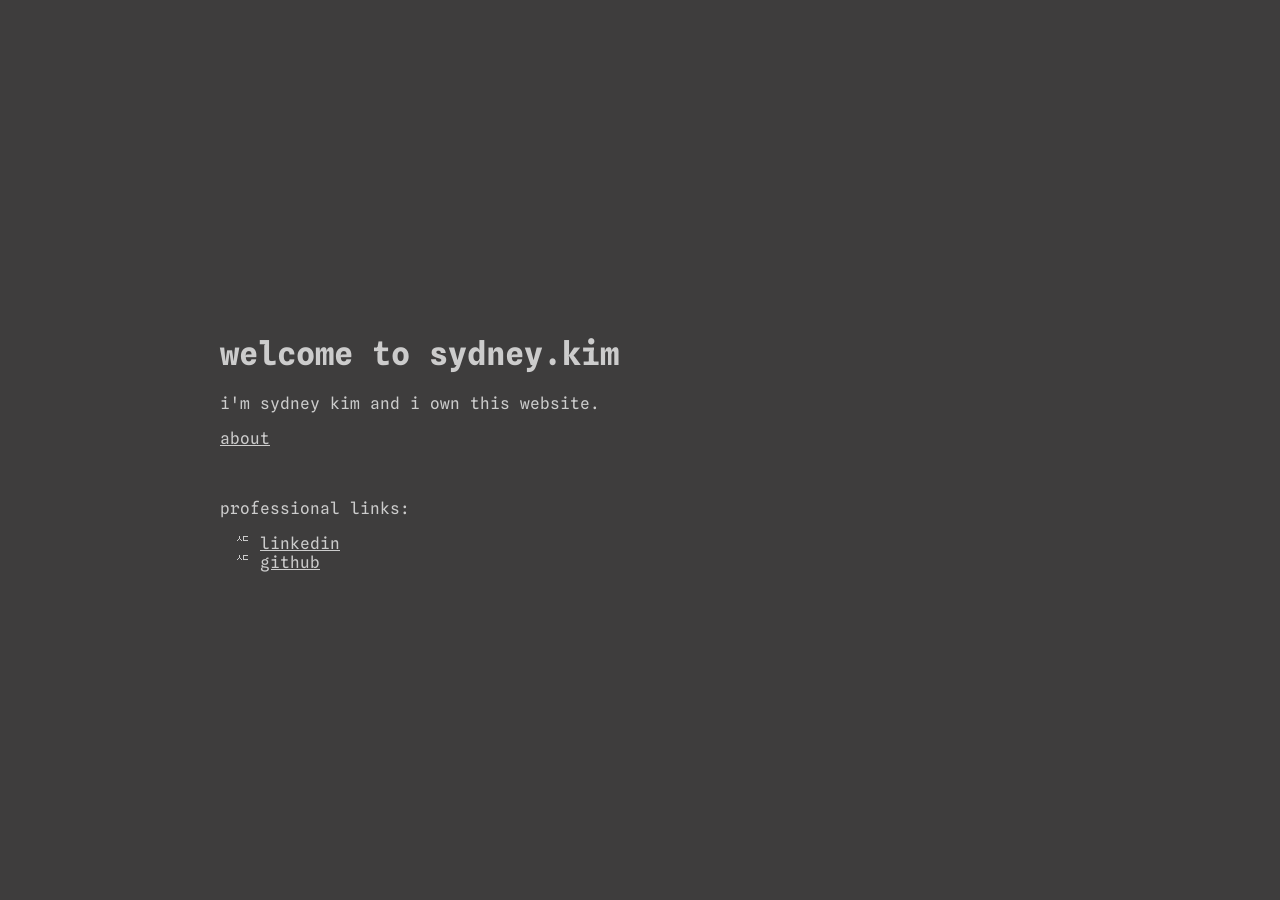
==== index.html @ fbdaee8d "workaround to point back to home" ====
<!DOCTYPE html>
<html lang="en">

<head>
  <meta charset="utf-8">
  <meta http-equiv="X-UA-Compatible" content="IE=edge">
  <meta name="viewport" content="width=device-width, initial-scale=1">

  <title>sydney kim</title>
<link rel="preconnect" href="https://fonts.googleapis.com">
<link rel="preconnect" href="https://fonts.gstatic.com" crossorigin>
<link href="https://fonts.googleapis.com/css2?family=Exo+2:ital,wght@0,100..900;1,100..900&family=Spline+Sans+Mono:ital,wght@0,300..700;1,300..700&family=Winky+Sans:ital,wght@0,300..900;1,300..900&display=swap" rel="stylesheet">

  <link rel="icon" href="images/smallersydlogo.png" />

  <style>
    html {
      display: flex;
      height: 100vh;
      justify-content: center;
      align-items: center;
    }

    body {
      font-family: 'Spline Sans Mono', monospace;
      background-color: #3e3d3d;
      max-width: 84ch;
      width: 84ch;
      padding: 0 2ch;
      color: #ccc;
      overflow: hidden;
    }

    a:visited {
      color: #999;
    }

    a {
      color: #ccc;
    }

    ul {
      list-style-type: "ᄯ ";
    }
  </style>
</head>

<body>
  <h1>welcome to sydney.kim</h1>
  <p>i'm sydney kim and i own this website.</p>
  <p>
    <a href="/about">about</a>
  </p>

  <br>
  
  <p>professional links:</p>
  <ul>
    <li><a rel="noreferrer" href="https://www.linkedin.com/in/sydneyk1m/">linkedin</a></li>
    <li><a rel="noreferrer" href="https://github.com/sydneyk1m">github</a></li>
  </ul>
</body>

</html>
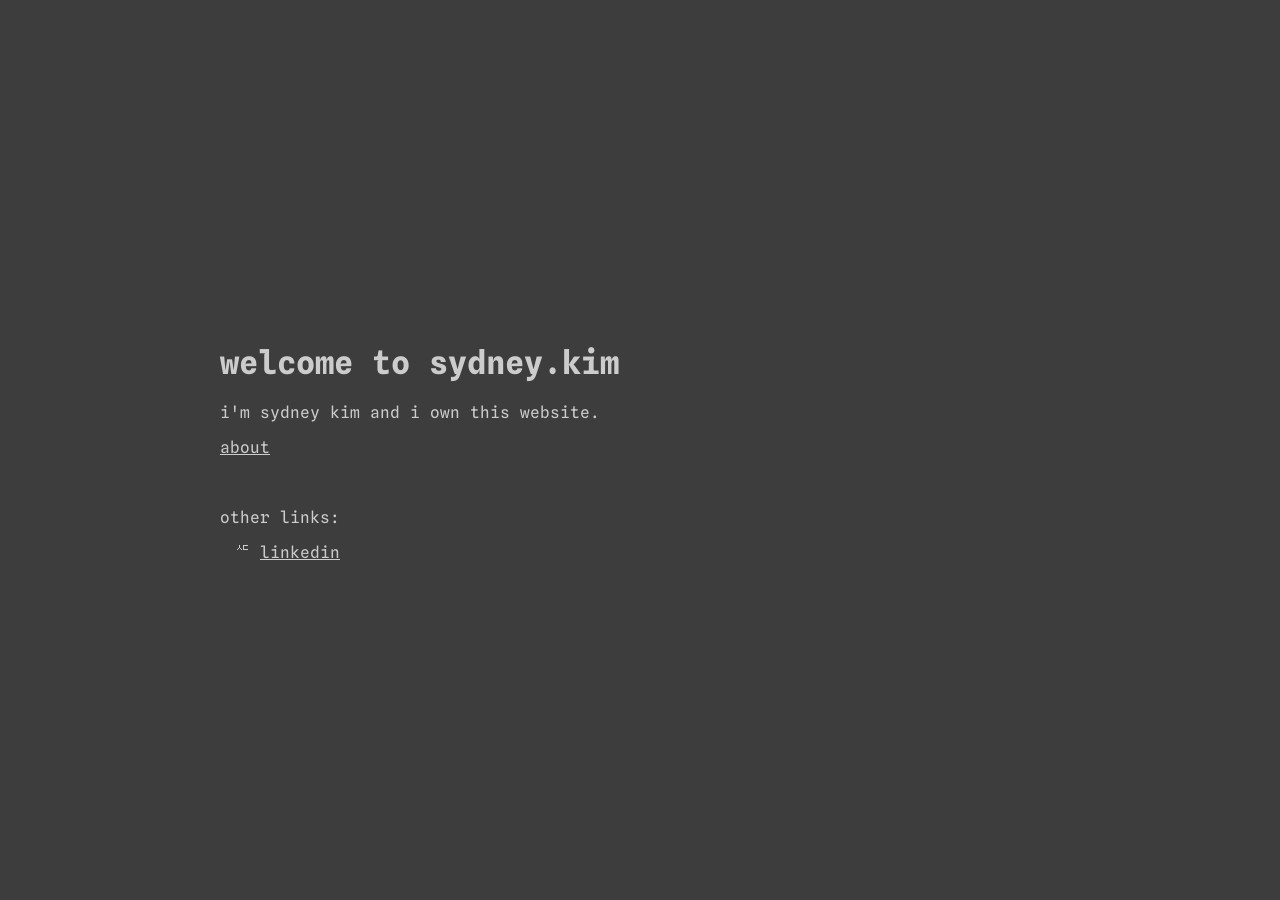
==== commit 967b9b11: "simplifying most of it" ====
--- a/index.html
+++ b/index.html
@@ -55,10 +55,9 @@
 
   <br>
   
-  <p>professional links:</p>
+  <p>other links:</p>
   <ul>
     <li><a rel="noreferrer" href="https://www.linkedin.com/in/sydneyk1m/">linkedin</a></li>
-    <li><a rel="noreferrer" href="https://github.com/sydneyk1m">github</a></li>
   </ul>
 </body>
 
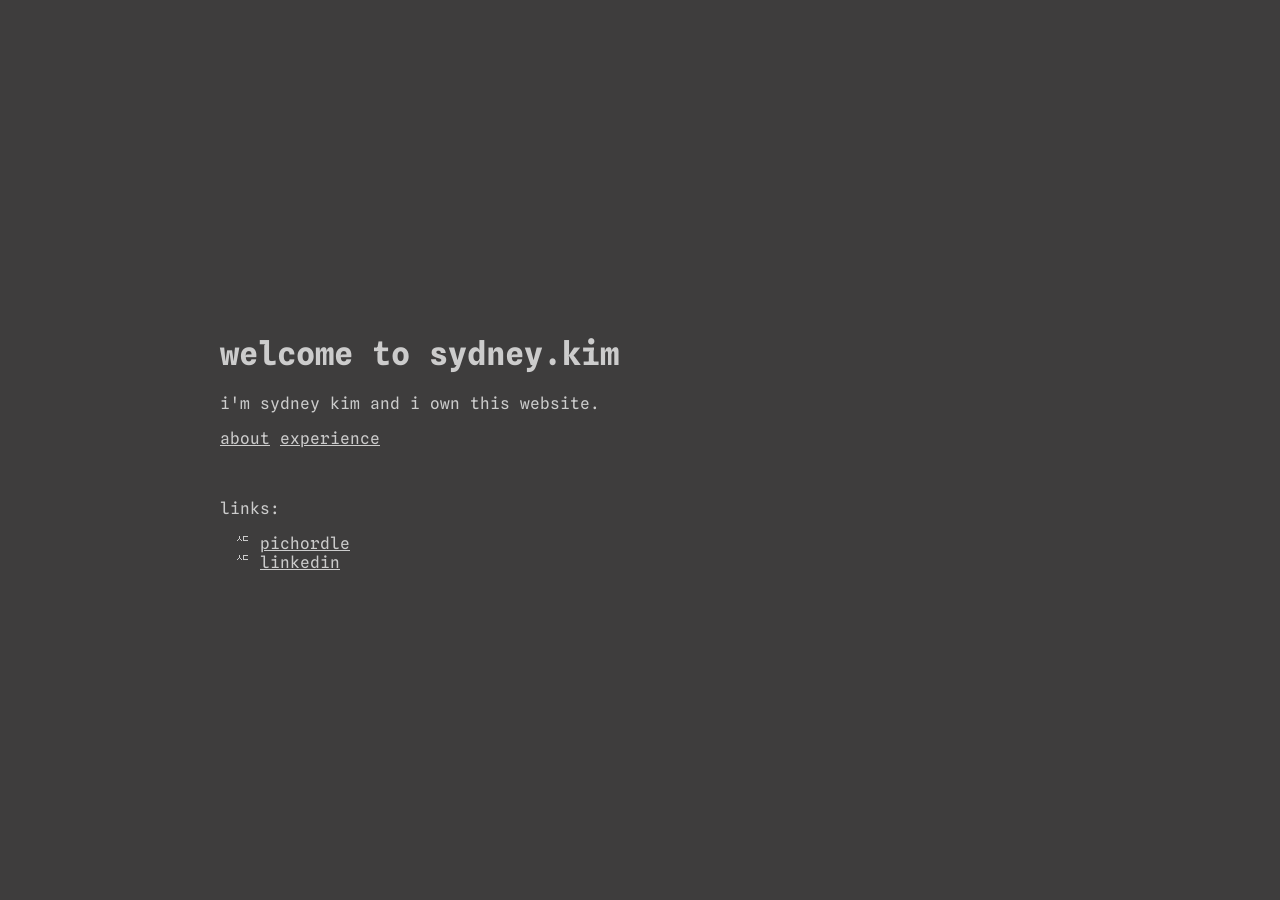
==== commit 68de8104: "added pichordle to index, testing out link to it. also updated readme finally" ====
--- a/index.html
+++ b/index.html
@@ -51,12 +51,14 @@
   <p>i'm sydney kim and i own this website.</p>
   <p>
     <a href="/about">about</a>
+    <a href="/experience">experience</a>
   </p>
 
   <br>
   
-  <p>other links:</p>
+  <p>links:</p>
   <ul>
+    <li><a href="/pichordle">pichordle</a></li>
     <li><a rel="noreferrer" href="https://www.linkedin.com/in/sydneyk1m/">linkedin</a></li>
   </ul>
 </body>
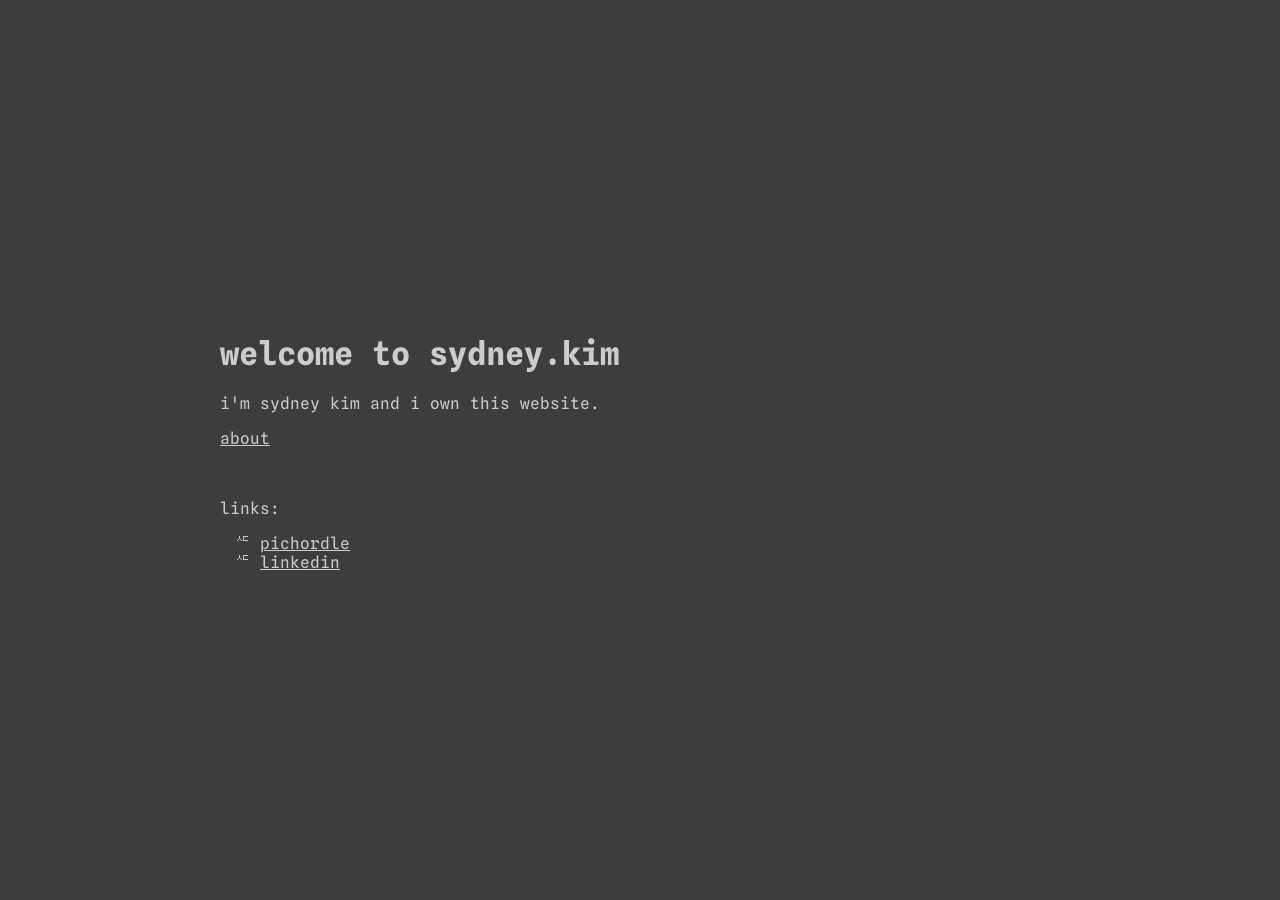
==== commit c4edf4ae: "index experience link removed" ====
--- a/index.html
+++ b/index.html
@@ -51,7 +51,7 @@
   <p>i'm sydney kim and i own this website.</p>
   <p>
     <a href="/about">about</a>
-    <a href="/experience">experience</a>
+    <!-- <a href="/experience">experience</a> -->
   </p>
 
   <br>
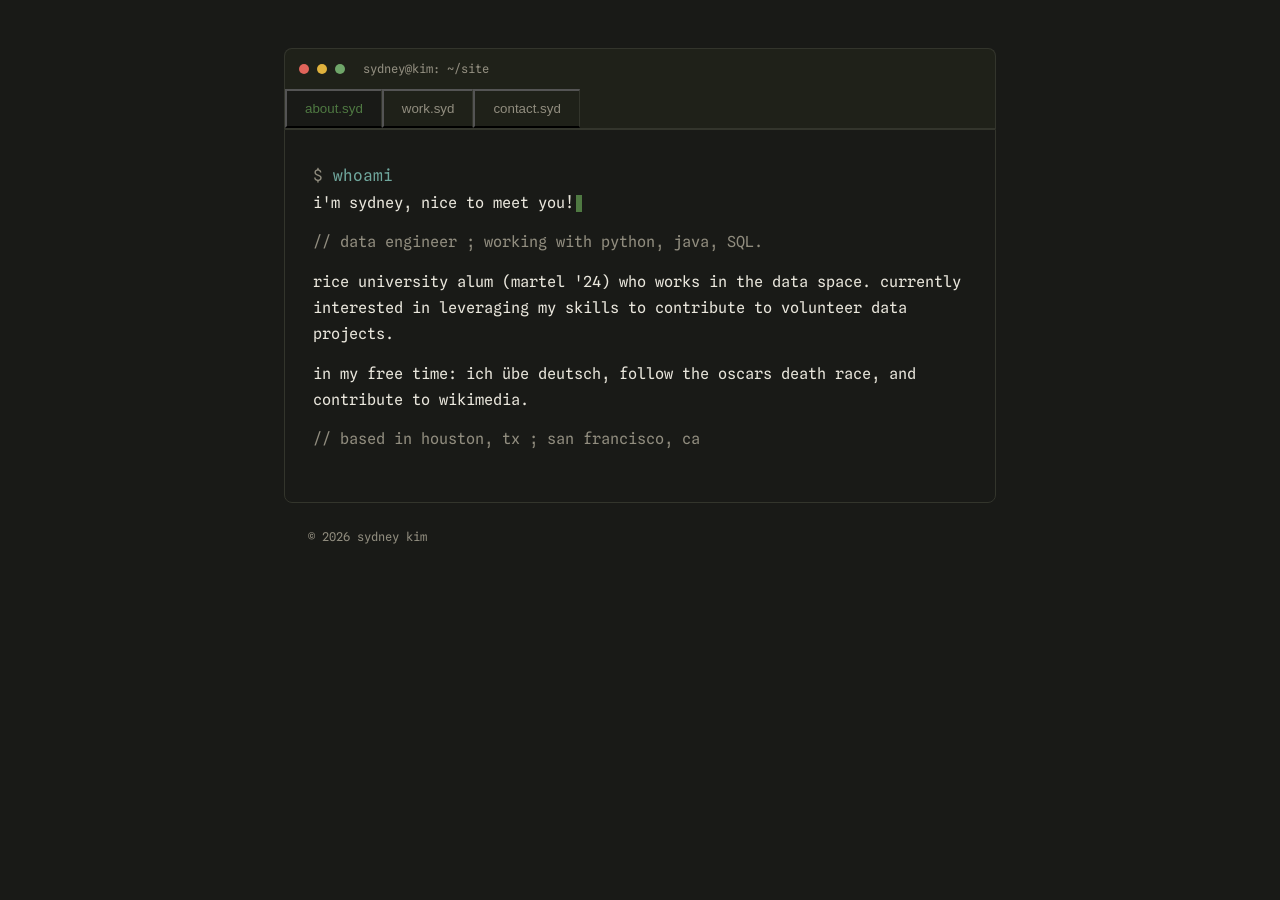
==== commit acee9a57: "cleaned up repo and updated landing page to 2.0" ====
--- a/index.html
+++ b/index.html
@@ -1,66 +1,243 @@
-
 <!DOCTYPE html>
 <html lang="en">
-
 <head>
-  <meta charset="utf-8">
-  <meta http-equiv="X-UA-Compatible" content="IE=edge">
-  <meta name="viewport" content="width=device-width, initial-scale=1">
-
-  <title>sydney kim</title>
+<meta charset="UTF-8">
+<meta name="viewport" content="width=device-width, initial-scale=1.0">
+<title>sydney kim</title>
+<link rel="icon" href="images/smallersydlogo.png" />
 <link rel="preconnect" href="https://fonts.googleapis.com">
-<link rel="preconnect" href="https://fonts.gstatic.com" crossorigin>
 <link href="https://fonts.googleapis.com/css2?family=Exo+2:ital,wght@0,100..900;1,100..900&family=Spline+Sans+Mono:ital,wght@0,300..700;1,300..700&family=Winky+Sans:ital,wght@0,300..900;1,300..900&display=swap" rel="stylesheet">
-
-  <link rel="icon" href="images/smallersydlogo.png" />
-
-  <style>
-    html {
-      display: flex;
-      height: 100vh;
-      justify-content: center;
-      align-items: center;
+<style>
+  :root{
+    --bg: #191A17;
+    --panel: #1F2119;
+    --ink: #E9E6DC;
+    --ink-dim: #918D7F;
+    --green: #4F7942;
+    --teal: #6FA69C;
+    --line: #33352C;
+  }
+  *{ box-sizing: border-box; }
+  body{
+    margin:0;
+    background: var(--bg);
+    color: var(--ink);
+    font-family: 'Spline Sans Mono', monospace;
+    line-height: 1.7;
+    -webkit-font-smoothing: antialiased;
+  }
+  a{ color: var(--green); text-decoration: none; }
+  a:hover{ text-decoration: underline; }
+  a:focus-visible, button:focus-visible{ outline: 2px solid var(--green); outline-offset: 3px; }
+
+  .shell{
+    max-width: 760px;
+    margin: 0 auto;
+    padding: 48px 24px 80px;
+  }
+
+  /* Fake window chrome */
+  .titlebar{
+    display:flex; align-items:center; gap:8px;
+    padding: 10px 14px;
+    background: var(--panel);
+    border: 1px solid var(--line);
+    border-bottom: none;
+    border-radius: 8px 8px 0 0;
+  }
+  .dot{ width:10px; height:10px; border-radius:50%; }
+  .dot.r{ background:#E0645A; }
+  .dot.y{ background:#E0B23D; }
+  .dot.g{ background:#6FA669; }
+  .titlebar span.mono{
+    margin-left: 10px;
+    font-size: 0.75rem;
+    color: var(--ink-dim);
+  }
+
+  .tabs{
+    display:flex;
+    background: var(--panel);
+    border: 1px solid var(--line);
+    border-top: none;
+    font-size: 0.8rem;
+  }
+  .tab{
+    padding: 10px 18px;
+    color: var(--ink-dim);
+    cursor: pointer;
+    border-right: 1px solid var(--line);
+    background: transparent;
+    transition: background 0.15s ease, color 0.15s ease;
+  }
+  .tab.active{ background: var(--bg); color: var(--green); }
+  .tab:hover{ color: var(--ink); }
+
+  .terminal{
+    background: var(--bg);
+    border: 1px solid var(--line);
+    border-radius: 0 0 8px 8px;
+    padding: 32px 28px 36px;
+    min-height: 340px;
+  }
+
+  .prompt{ color: var(--teal); }
+  .prompt::before{ content: "$ "; color: var(--ink-dim); }
+
+  #typed{ white-space: pre-wrap; }
+  .cursor{
+    display:inline-block;
+    width: 6px; height: 1.1em;
+    background: var(--green);
+    vertical-align: text-bottom;
+    animation: blink 1s step-end infinite;
+    margin-left: 2px;
+  }
+  @keyframes blink{ 50%{ opacity: 0; } }
+
+  h1.name{
+    font-family: 'Spline Sans Mono', sans-serif;
+    font-weight: 550;
+    font-size: clamp(2.1rem, 5vw, 3.1rem);
+    color: var(--ink);
+    margin: 4px 0 4px;
+    line-height: 1;
+  }
+  .role{
+    color: var(--ink-dim);
+    font-size: 0.95rem;
+    margin: 0 0 28px;
+  }
+  .role .green{ color: var(--green); }
+
+  section.panel-section{ display:none; }
+  section.panel-section.active{ display:block; }
+
+  p{ color: var(--ink); margin: 0 0 14px; font-size: 0.95rem; }
+  .comment{ color: var(--ink-dim); }
+  .comment::before{ content: "// "; }
+
+  .work-block{
+    border-left: 2px solid var(--line);
+    padding-left: 16px;
+    margin: 22px 0;
+  }
+  .work-block .path{ color: var(--teal); font-size: 0.85rem; }
+  .work-block .desc{ color: var(--ink-dim); font-size: 0.88rem; margin: 4px 0 8px; }
+  .work-block a{ font-size: 0.85rem; }
+
+  .field{
+    display:flex; gap: 10px; margin-bottom: 10px; font-size: 0.9rem;
+  }
+  .field .key{ color: var(--teal); width: 90px; flex-shrink:0; }
+  .field .val a{ color: var(--green); }
+
+  footer{
+    max-width: 760px;
+    margin: 24px auto 0;
+    padding: 0 24px;
+    color: var(--ink-dim);
+    font-size: 0.75rem;
+  }
+
+  @media (max-width: 560px){
+    .shell{ padding: 28px 14px 60px; }
+    .tab{ padding: 10px 12px; }
+    .terminal{ padding: 24px 18px 28px; }
+  }
+</style>
+</head>
+<body>
+<div class="shell">
+
+  <div class="titlebar">
+    <span class="dot r"></span><span class="dot y"></span><span class="dot g"></span>
+    <span class="mono">sydney@kim: ~/site</span>
+  </div>
+
+  <div class="tabs" role="tablist" aria-label="Site sections">
+    <button class="tab active" data-tab="about" role="tab" aria-selected="true">about.syd</button>
+    <button class="tab" data-tab="work" role="tab" aria-selected="false">work.syd</button>
+    <button class="tab" data-tab="contact" role="tab" aria-selected="false">contact.syd</button>
+  </div>
+
+  <div class="terminal">
+    <div class="prompt">whoami</div>
+    <p id="typed"><span class="cursor"></span></p>
+
+    <section class="panel-section active" data-panel="about">
+      <p class="comment">data engineer ; working with python, java, SQL.</p>
+      <p>rice university alum (martel '24) who works in the data space. currently interested in leveraging my skills to contribute to volunteer data projects.</p>
+      <p>in my free time: ich übe deutsch, follow the oscars death race, and contribute to wikimedia.</p>
+      <p class="comment">based in houston, tx ; san francisco, ca</p>
+    </section>
+
+    <section class="panel-section" data-panel="work">
+      <p class="comment">featured projects - coding and writing. message me to ask about current work!</p>
+      <div class="work-block">
+        <div class="path">~/work/pichordle-july-2026</div>
+        <div class="desc">a small html/css-based wordle clone that syncs with the daily answer and times you automatically. try it out and let me know if there are bugs!</div>
+        <a href="/pichordle">→ sydney.kim/pichordle</a>
+      </div>
+      <div class="work-block">
+        <div class="path">~/work/crash-alert-march-2025</div>
+        <div class="desc">full-stack RESTful spring boot react web app w/ crud user mgmt. utilizing tomtom traffic api w/restclient to request real-time accident info from a city of choice; optional e-mail alert functionality.</div>
+        <a href="https://github.com/sydneyk1m/crashalert">→ github.com/sydneyk1m/crashalert</a>
+      </div>
+      <div class="work-block">
+        <div class="path">~/work/my-senior-thesis-2024</div>
+        <div class="desc">titled 'the transformations of lewis mumford: prophecy, utopia, and the young radicals of the 20th century'. intervened in the scholarly space discussing our last great humanist, lewis mumford, and his dismissive relationship with the new left as a case study for the deterioration of his luminary utopic worldview. reach out if you care!</div>
+        <a href="/documents/you-got-honors.pdf">→ you-got-honors.pdf</a>
+      </div>
+    </section>
+
+    <section class="panel-section" data-panel="contact">
+      <p class="comment">open to volunteer/work opportunities and academic </p>
+      <div class="field"><span class="key">email</span><span class="val"><a href="mailto:sydneykim@alumni.rice.edu">sydneykim@alumni.rice.edu</a></span></div>
+      <div class="field"><span class="key">github</span><span class="val"><a href="https://github.com/sydneyk1m">github.com/sydneyk1m</a></span></div>
+      <div class="field"><span class="key">linkedin</span><span class="val"><a href="https://www.linkedin.com/in/sydneyk1m/">linkedin.com/sydneyk1m</a></span></div>
+      <!-- <div class="field"><span class="key">status</span><span class="val">something else</span></div> -->
+    </section>
+  </div>
+
+  <!-- <h1 class="name">sydney kim</h1> -->
+  <!-- <p class="role"><span class="green"></span></p> -->
+
+  <footer>© 2026 sydney kim</footer>
+</div>
+
+<script>
+  // typed-type intro
+  const line = "i'm sydney, nice to meet you!";
+  const el = document.getElementById('typed');
+  let i = 0;
+  function type(){
+    if(i <= line.length){
+      el.innerHTML = line.slice(0, i) + '<span class="cursor"></span>';
+      i++;
+      setTimeout(type, 28);
     }
-
-    body {
-      font-family: 'Spline Sans Mono', monospace;
-      background-color: #3e3d3d;
-      max-width: 84ch;
-      width: 84ch;
-      padding: 0 2ch;
-      color: #ccc;
-      overflow: hidden;
-    }
-
-    a:visited {
-      color: #999;
-    }
-
-    a {
-      color: #ccc;
-    }
-
-    ul {
-      list-style-type: "ᄯ ";
-    }
-  </style>
-</head>
-
-<body>
-  <h1>welcome to sydney.kim</h1>
-  <p>i'm sydney kim and i own this website.</p>
-  <p>
-    <a href="/about">about</a>
-    <!-- <a href="/experience">experience</a> -->
-  </p>
-
-  <br>
-  
-  <p>links:</p>
-  <ul>
-    <li><a href="/pichordle">pichordle</a></li>
-    <li><a rel="noreferrer" href="https://www.linkedin.com/in/sydneyk1m/">linkedin</a></li>
-  </ul>
+  }
+  type();
+
+  // tab logic
+  const tabs = document.querySelectorAll('.tab');
+  const panels = document.querySelectorAll('.panel-section');
+  tabs.forEach(tab => {
+    tab.addEventListener('click', () => {
+      tabs.forEach(t => { t.classList.remove('active'); t.setAttribute('aria-selected','false'); });
+      panels.forEach(p => p.classList.remove('active'));
+      tab.classList.add('active');
+      tab.setAttribute('aria-selected','true');
+      document.querySelector(`.panel-section[data-panel="${tab.dataset.tab}"]`).classList.add('active');
+    });
+  });
+
+  // adjust for reduced motion option
+  if (window.matchMedia('(prefers-reduced-motion: reduce)').matches) {
+    el.innerHTML = line;
+    document.querySelectorAll('.cursor').forEach(c => c.style.animation = 'none');
+  }
+</script>
 </body>
-
-</html>+</html>
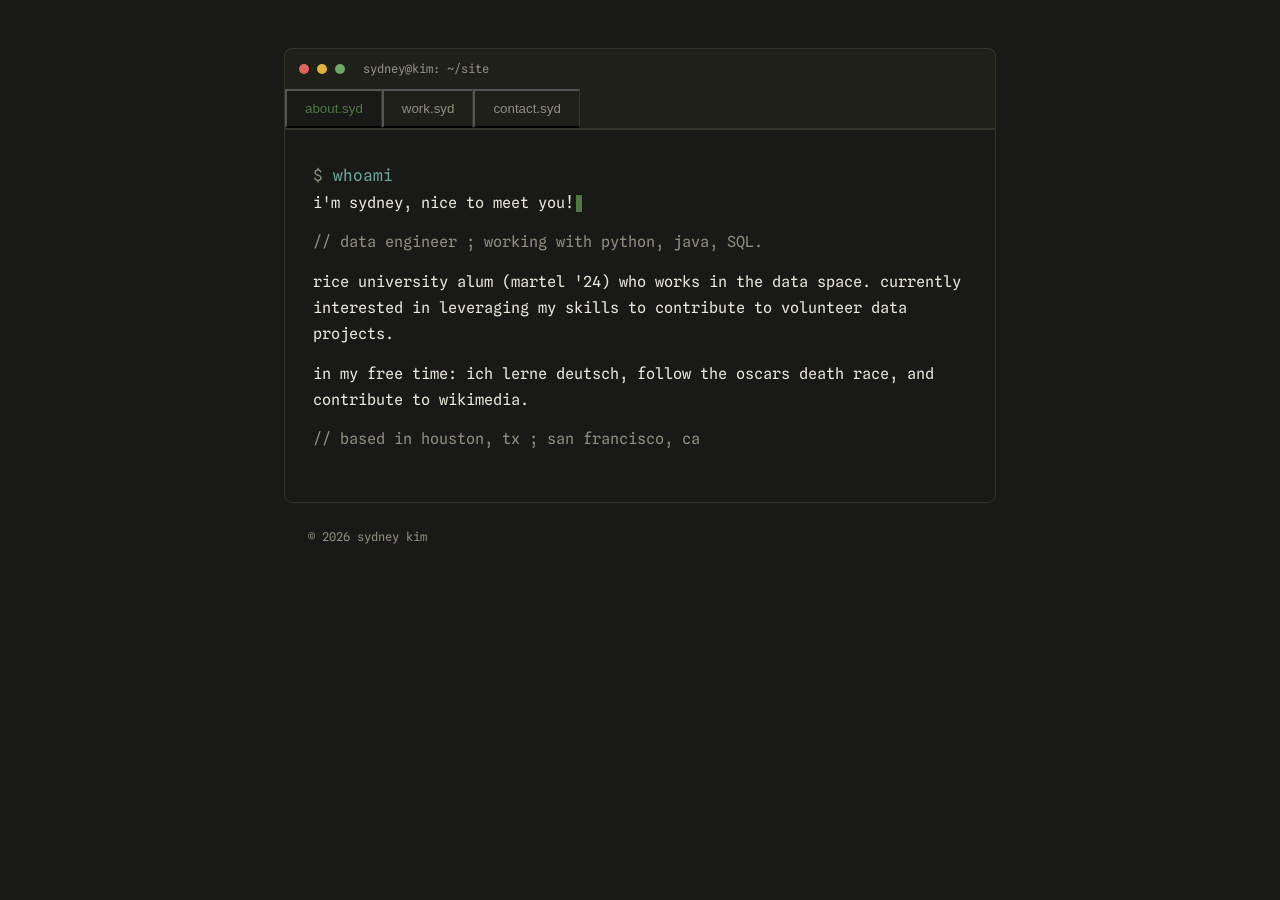
==== commit 74606316: "im too scared to use übe" ====
--- a/index.html
+++ b/index.html
@@ -168,7 +168,7 @@
     <section class="panel-section active" data-panel="about">
       <p class="comment">data engineer ; working with python, java, SQL.</p>
       <p>rice university alum (martel '24) who works in the data space. currently interested in leveraging my skills to contribute to volunteer data projects.</p>
-      <p>in my free time: ich übe deutsch, follow the oscars death race, and contribute to wikimedia.</p>
+      <p>in my free time: ich lerne deutsch, follow the oscars death race, and contribute to wikimedia.</p>
       <p class="comment">based in houston, tx ; san francisco, ca</p>
     </section>
 
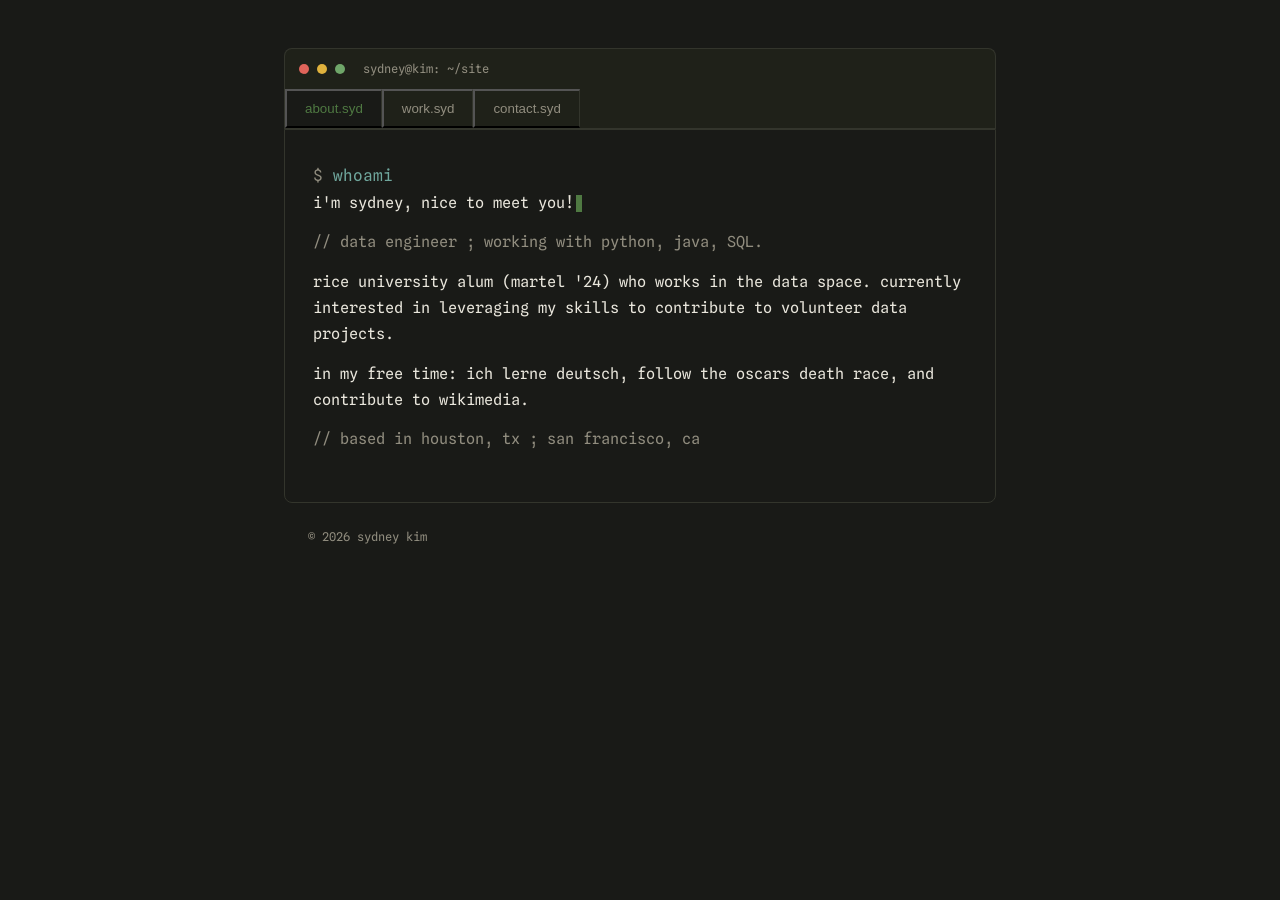
==== commit 26aa320a: "small changes" ====
--- a/index.html
+++ b/index.html
@@ -186,13 +186,13 @@
       </div>
       <div class="work-block">
         <div class="path">~/work/my-senior-thesis-2024</div>
-        <div class="desc">titled 'the transformations of lewis mumford: prophecy, utopia, and the young radicals of the 20th century'. intervened in the scholarly space discussing our last great humanist, lewis mumford, and his dismissive relationship with the new left as a case study for the deterioration of his luminary utopic worldview. reach out if you care!</div>
+        <div class="desc">titled 'the transformations of lewis mumford: prophecy, utopia, and the young radicals of the 20th century'. intervened in the scholarly space discussing our last great humanist, lewis mumford, and his dismissive relationship with the new left as a case study for the deterioration of his seminal utopic worldview. reach out if you care!</div>
         <a href="/documents/you-got-honors.pdf">→ you-got-honors.pdf</a>
       </div>
     </section>
 
     <section class="panel-section" data-panel="contact">
-      <p class="comment">open to volunteer/work opportunities and academic </p>
+      <p class="comment">open to volunteer/work opportunities and academic discussions!</p>
       <div class="field"><span class="key">email</span><span class="val"><a href="mailto:sydneykim@alumni.rice.edu">sydneykim@alumni.rice.edu</a></span></div>
       <div class="field"><span class="key">github</span><span class="val"><a href="https://github.com/sydneyk1m">github.com/sydneyk1m</a></span></div>
       <div class="field"><span class="key">linkedin</span><span class="val"><a href="https://www.linkedin.com/in/sydneyk1m/">linkedin.com/sydneyk1m</a></span></div>
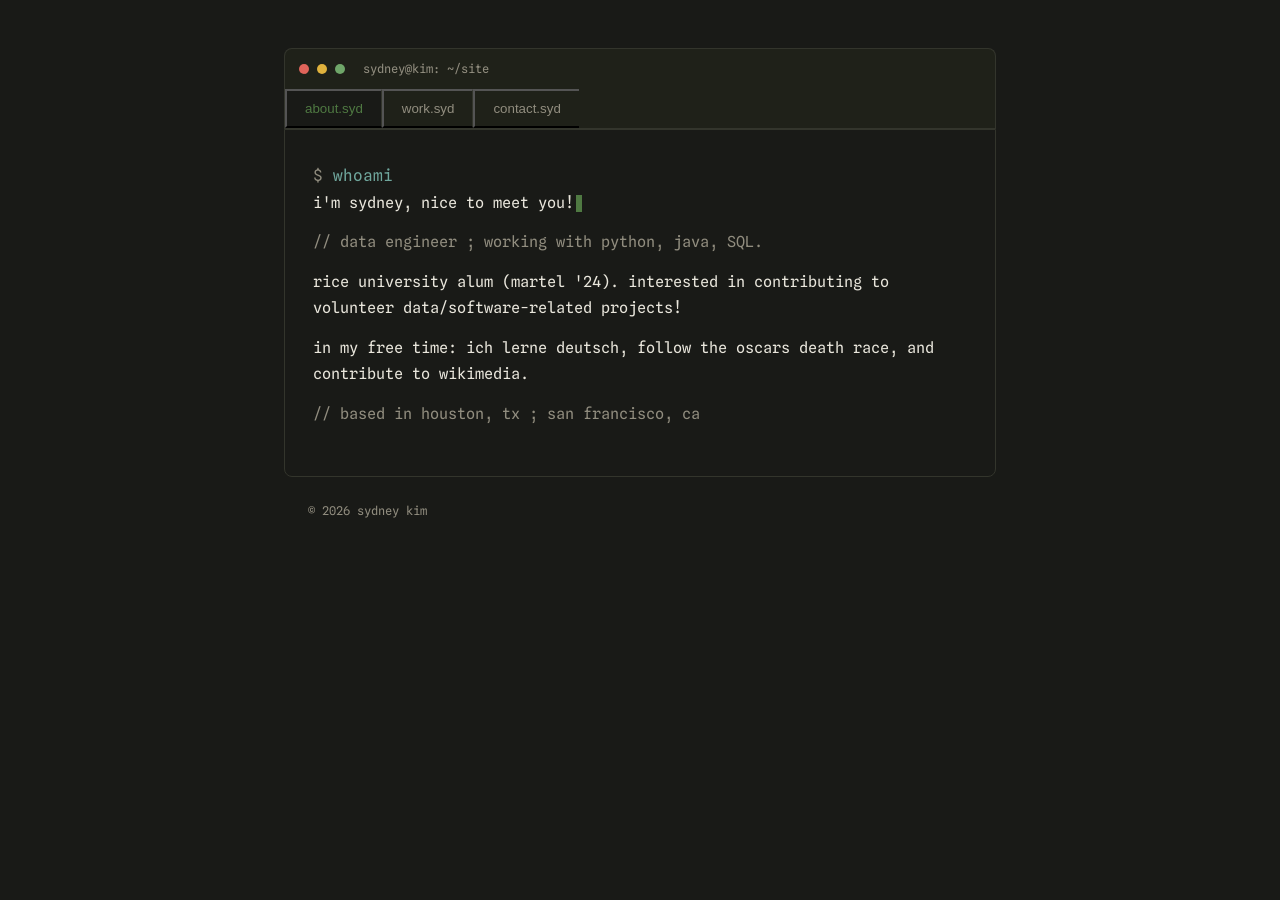
==== commit 7e0a2532: "small tweaks" ====
--- a/index.html
+++ b/index.html
@@ -60,6 +60,7 @@
     background: var(--panel);
     border: 1px solid var(--line);
     border-top: none;
+    border-right: 1px solid var(--line);
     font-size: 0.8rem;
   }
   .tab{
@@ -69,6 +70,9 @@
     border-right: 1px solid var(--line);
     background: transparent;
     transition: background 0.15s ease, color 0.15s ease;
+  }
+  .tab:last-child{
+    border-right: none;
   }
   .tab.active{ background: var(--bg); color: var(--green); }
   .tab:hover{ color: var(--ink); }
@@ -158,7 +162,7 @@
   <div class="tabs" role="tablist" aria-label="Site sections">
     <button class="tab active" data-tab="about" role="tab" aria-selected="true">about.syd</button>
     <button class="tab" data-tab="work" role="tab" aria-selected="false">work.syd</button>
-    <button class="tab" data-tab="contact" role="tab" aria-selected="false">contact.syd</button>
+    <button class="tab " data-tab="contact" role="tab" aria-selected="false">contact.syd</button>
   </div>
 
   <div class="terminal">
@@ -167,13 +171,13 @@
 
     <section class="panel-section active" data-panel="about">
       <p class="comment">data engineer ; working with python, java, SQL.</p>
-      <p>rice university alum (martel '24) who works in the data space. currently interested in leveraging my skills to contribute to volunteer data projects.</p>
+      <p>rice university alum (martel '24). interested in contributing to volunteer data/software-related projects!</p>
       <p>in my free time: ich lerne deutsch, follow the oscars death race, and contribute to wikimedia.</p>
       <p class="comment">based in houston, tx ; san francisco, ca</p>
     </section>
 
     <section class="panel-section" data-panel="work">
-      <p class="comment">featured projects - coding and writing. message me to ask about current work!</p>
+      <p class="comment">featured projects - coding and writing. reach out to ask about current work!</p>
       <div class="work-block">
         <div class="path">~/work/pichordle-july-2026</div>
         <div class="desc">a small html/css-based wordle clone that syncs with the daily answer and times you automatically. try it out and let me know if there are bugs!</div>
@@ -181,12 +185,12 @@
       </div>
       <div class="work-block">
         <div class="path">~/work/crash-alert-march-2025</div>
-        <div class="desc">full-stack RESTful spring boot react web app w/ crud user mgmt. utilizing tomtom traffic api w/restclient to request real-time accident info from a city of choice; optional e-mail alert functionality.</div>
+        <div class="desc">team-based full-stack RESTful spring boot react web app w/ crud user mgmt. utilizing tomtom traffic api w/restclient to request real-time accident info from a city of choice; optional e-mail alert functionality.</div>
         <a href="https://github.com/sydneyk1m/crashalert">→ github.com/sydneyk1m/crashalert</a>
       </div>
       <div class="work-block">
         <div class="path">~/work/my-senior-thesis-2024</div>
-        <div class="desc">titled 'the transformations of lewis mumford: prophecy, utopia, and the young radicals of the 20th century'. intervened in the scholarly space discussing our last great humanist, lewis mumford, and his dismissive relationship with the new left as a case study for the deterioration of his seminal utopic worldview. reach out if you care!</div>
+        <div class="desc">titled 'the transformations of lewis mumford: prophecy, utopia, and the young radicals of the 20th century'. intervened in the scholarly space discussing our last great humanist, lewis mumford, and his dismissive relationship with the new left as a case study for the deterioration of his seminal utopic worldview. anyways, reach out if you care!</div>
         <a href="/documents/you-got-honors.pdf">→ you-got-honors.pdf</a>
       </div>
     </section>
@@ -194,8 +198,8 @@
     <section class="panel-section" data-panel="contact">
       <p class="comment">open to volunteer/work opportunities and academic discussions!</p>
       <div class="field"><span class="key">email</span><span class="val"><a href="mailto:sydneykim@alumni.rice.edu">sydneykim@alumni.rice.edu</a></span></div>
+      <div class="field"><span class="key">linkedin</span><span class="val"><a href="https://www.linkedin.com/in/sydneyk1m/">linkedin.com/sydneyk1m</a></span></div>
       <div class="field"><span class="key">github</span><span class="val"><a href="https://github.com/sydneyk1m">github.com/sydneyk1m</a></span></div>
-      <div class="field"><span class="key">linkedin</span><span class="val"><a href="https://www.linkedin.com/in/sydneyk1m/">linkedin.com/sydneyk1m</a></span></div>
       <!-- <div class="field"><span class="key">status</span><span class="val">something else</span></div> -->
     </section>
   </div>
